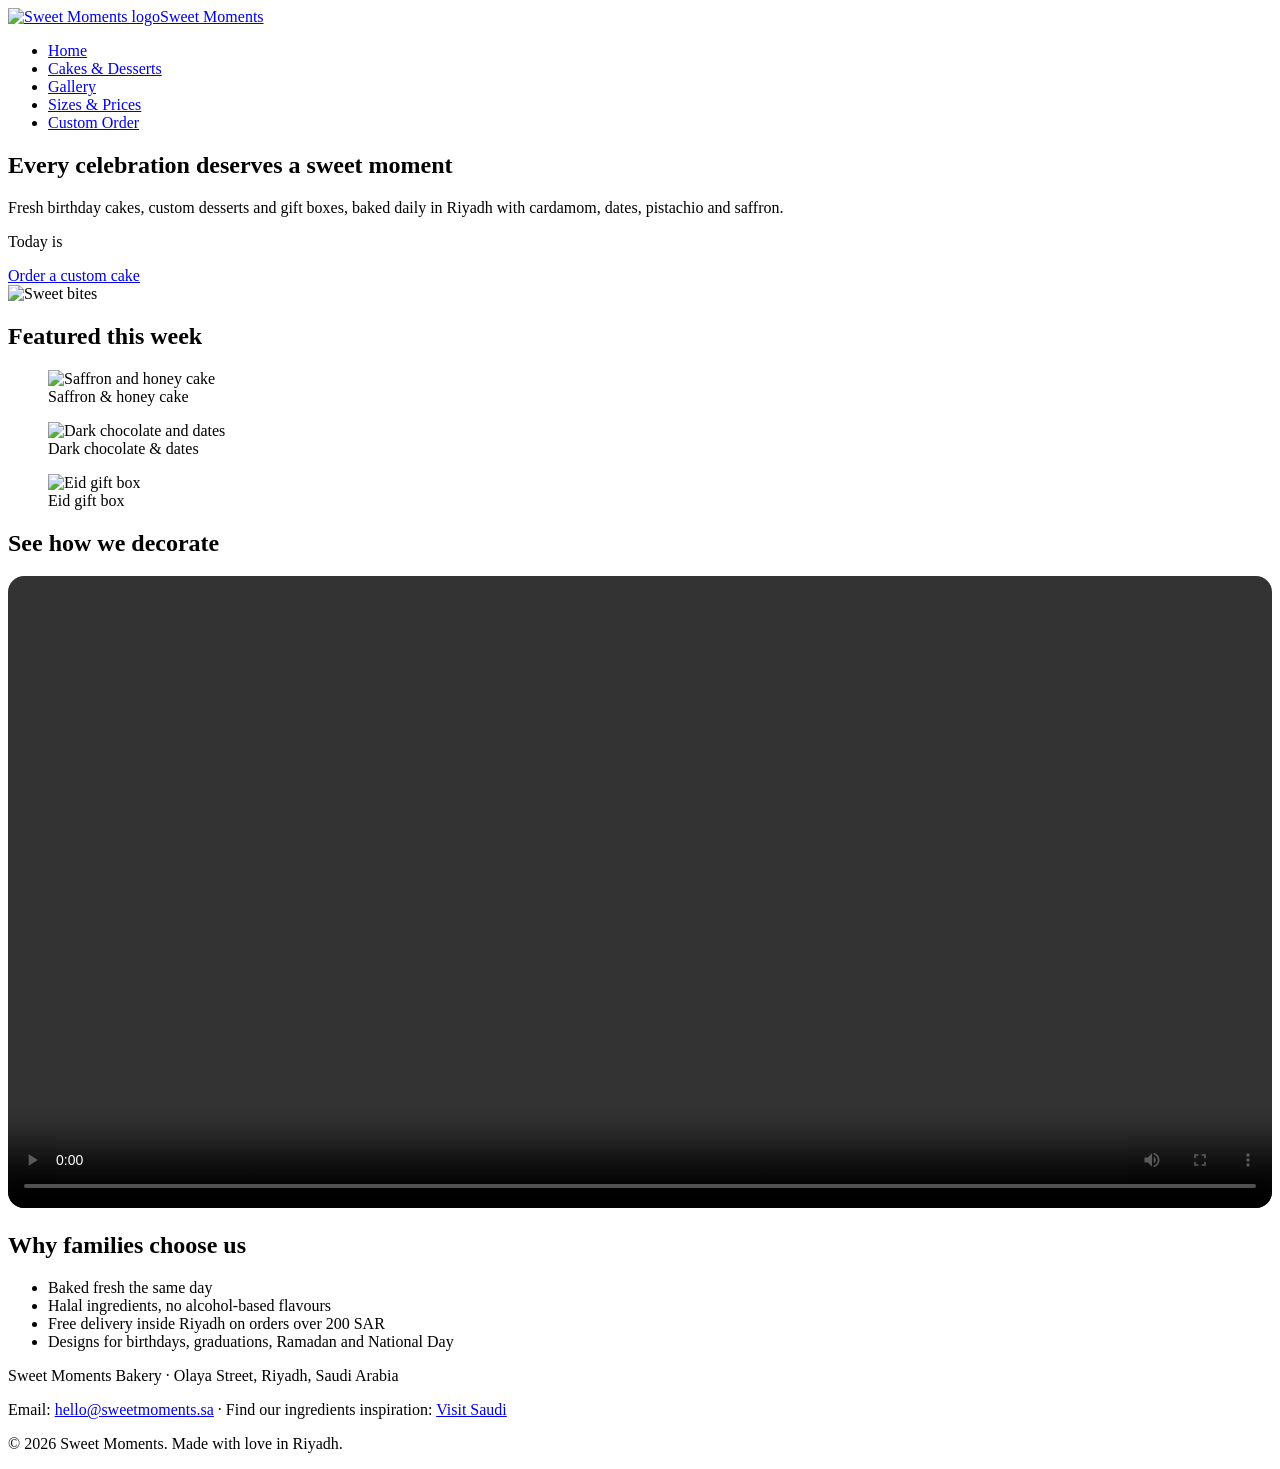
==== index.html @ bfe52db3 "Add files via upload" ====
<!DOCTYPE html>
<html lang="en"><head><meta charset="UTF-8"><meta name="viewport" content="width=device-width, initial-scale=1">
<title>Home | Sweet Moments – Riyadh</title><link rel="stylesheet" href="css/style.css"></head>
<body><header class="site-header"><a class="logo" href="index.html"><img src="https://img.magnific.com/premium-vector/flat-cartoon-lettering-sweet-moments-green-color-delightful-message-capturing-joyful-times_653461-4602.jpg?semt=ais_hybrid&amp;w=740&amp;q=80" alt="Sweet Moments logo" height="48"><span class="org-name">Sweet Moments</span></a>
<nav><ul><li><a href="index.html" class="active">Home</a></li><li><a href="cakes.html">Cakes &amp; Desserts</a></li><li><a href="gallery.html">Gallery</a></li><li><a href="prices.html">Sizes &amp; Prices</a></li><li><a href="order.html">Custom Order</a></li></ul></nav></header>
<main>
<section class="hero"><div><h1>Every celebration deserves a sweet moment</h1>
<p>Fresh birthday cakes, custom desserts and gift boxes, baked daily in Riyadh with cardamom, dates, pistachio and saffron.</p>
<p class="today">Today is <strong id="today-date"></strong></p>
<a class="btn" href="order.html">Order a custom cake</a></div>
<img class="round hover-zoom" src="https://mrbakeregypt.com/cdn/shop/files/mille-feuille-sweet-bites-nobg_1024x1024@2x.png?v=1781431925" alt="Sweet bites"></section>
<section class="card"><h2>Featured this week</h2><div class="grid">
<figure><img class="round" src="https://mrbakeregypt.com/cdn/shop/files/TruffleFruitCake-22cm-nobg_1024x1024@2x.png?v=1781689910" alt="Saffron and honey cake"><figcaption>Saffron &amp; honey cake</figcaption></figure>
<figure><img class="round" src="https://wholefoodsoulfoodkitchen.com/wp-content/uploads/2023/02/chocolate-dates-recipe-500x500.jpg" alt="Dark chocolate and dates"><figcaption>Dark chocolate &amp; dates</figcaption></figure>
<figure><img class="round" src="https://i.etsystatic.com/47996949/r/il/a5ef3b/6091791181/il_1588xN.6091791181_bpwm.jpg" alt="Eid gift box"><figcaption>Eid gift box</figcaption></figure></div></section>
<section class="card"><h2>See how we decorate</h2>
<div class="video-wrap">
<video controls width="100%" style="border-radius:16px">
  <source src="images/GG.mp4" type="video/mp4">
  Your browser does not support the video tag.
</video>
</div></section>
<section class="card"><h2>Why families choose us</h2><ul class="styled"><li>Baked fresh the same day</li><li>Halal ingredients, no alcohol-based flavours</li><li>Free delivery inside Riyadh on orders over 200 SAR</li><li>Designs for birthdays, graduations, Ramadan and National Day</li></ul></section></main>
<footer><p>Sweet Moments Bakery · Olaya Street, Riyadh, Saudi Arabia</p>
<p>Email: <a href="mailto:hello@sweetmoments.sa">hello@sweetmoments.sa</a> · Find our ingredients inspiration: <a href="https://www.visitsaudi.com/en" target="_blank" rel="noopener">Visit Saudi</a></p>
<p>&copy; 2026 Sweet Moments. Made with love in Riyadh.</p></footer>
<script src="js/script.js"></script></body></html>
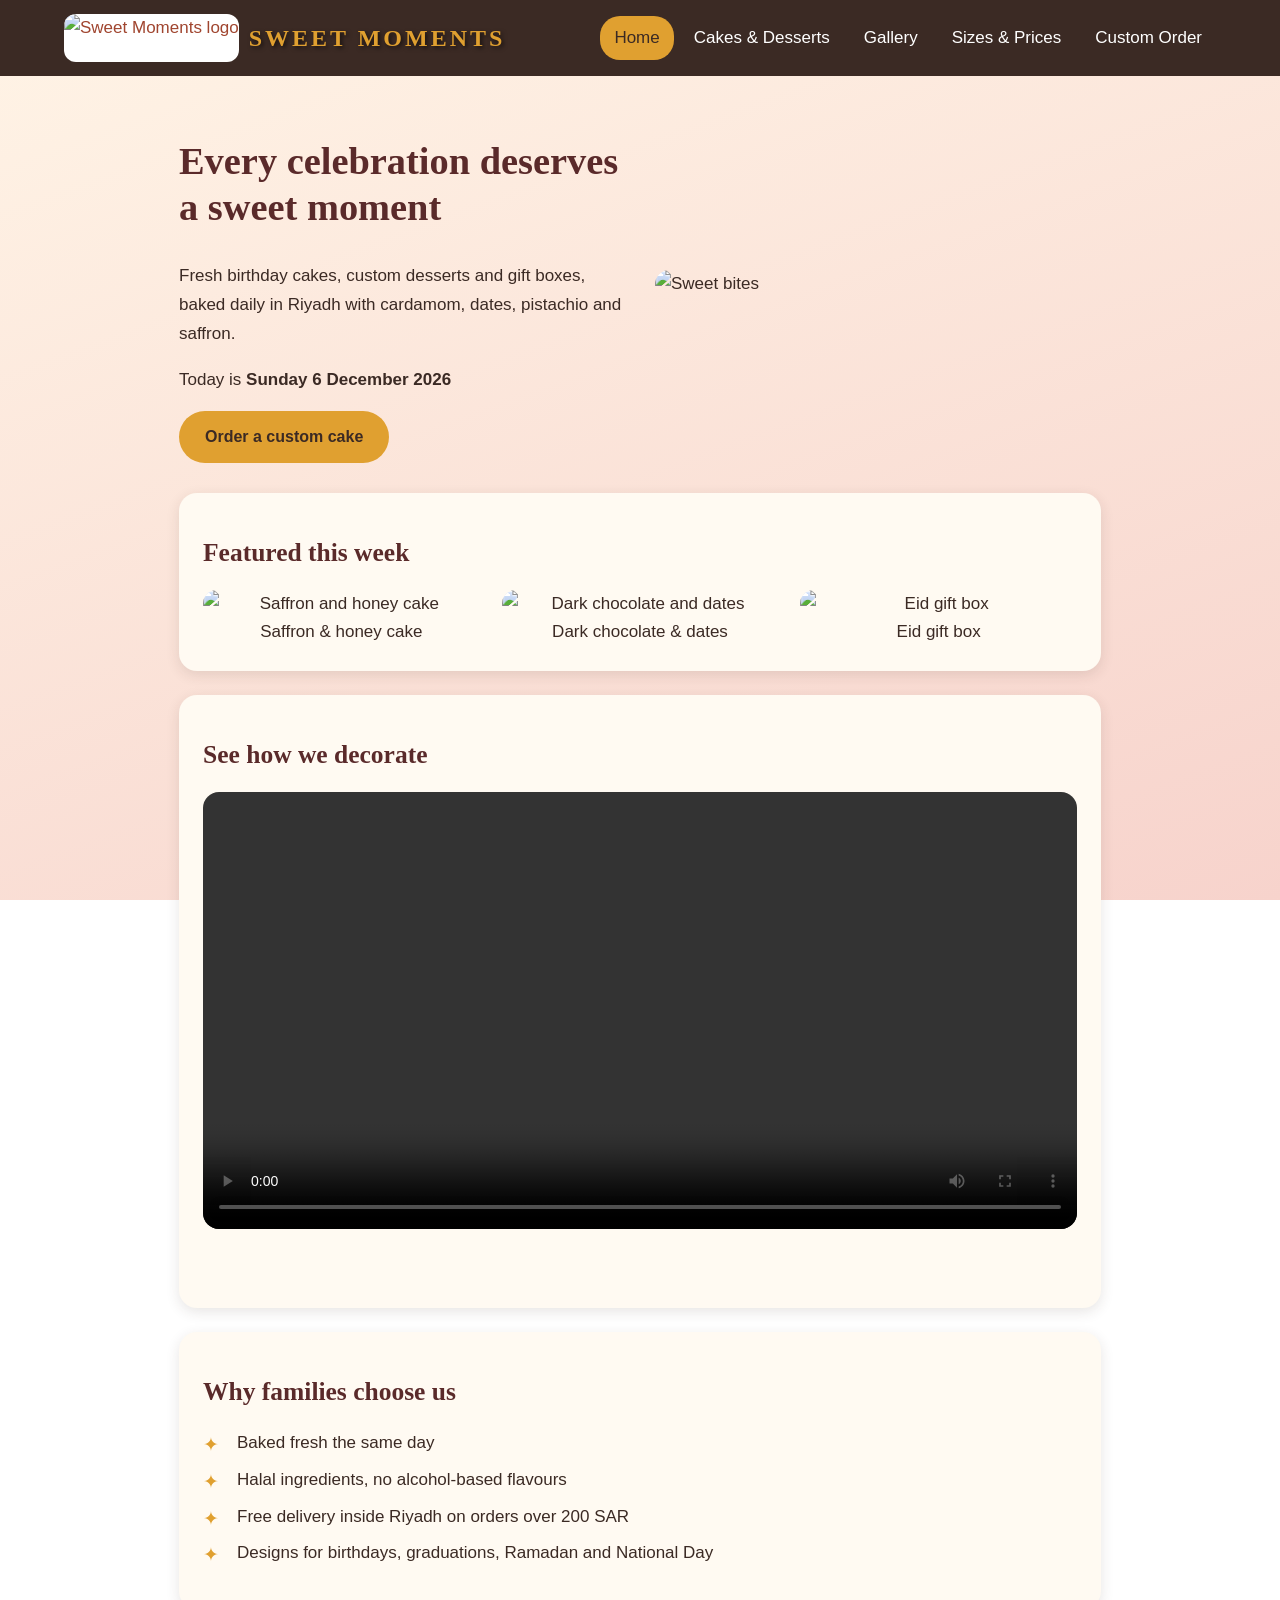
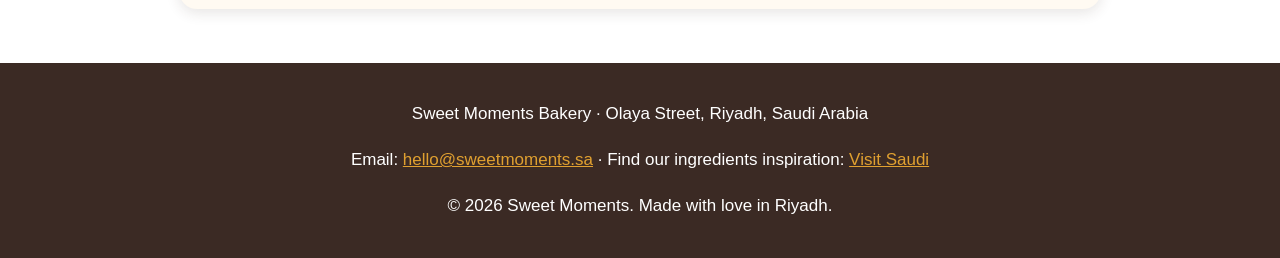
==== commit e28194c7: "Add files via upload" ====
--- a/index.html
+++ b/index.html
@@ -1,6 +1,6 @@
 <!DOCTYPE html>
 <html lang="en"><head><meta charset="UTF-8"><meta name="viewport" content="width=device-width, initial-scale=1">
-<title>Home | Sweet Moments – Riyadh</title><link rel="stylesheet" href="css/style.css"></head>
+<title>Home | Sweet Moments – Riyadh</title><link rel="stylesheet" href="style.css"></head>
 <body><header class="site-header"><a class="logo" href="index.html"><img src="https://img.magnific.com/premium-vector/flat-cartoon-lettering-sweet-moments-green-color-delightful-message-capturing-joyful-times_653461-4602.jpg?semt=ais_hybrid&amp;w=740&amp;q=80" alt="Sweet Moments logo" height="48"><span class="org-name">Sweet Moments</span></a>
 <nav><ul><li><a href="index.html" class="active">Home</a></li><li><a href="cakes.html">Cakes &amp; Desserts</a></li><li><a href="gallery.html">Gallery</a></li><li><a href="prices.html">Sizes &amp; Prices</a></li><li><a href="order.html">Custom Order</a></li></ul></nav></header>
 <main>
@@ -16,7 +16,7 @@
 <section class="card"><h2>See how we decorate</h2>
 <div class="video-wrap">
 <video controls width="100%" style="border-radius:16px">
-  <source src="images/GG.mp4" type="video/mp4">
+  <source src="GG.mp4" type="video/mp4">
   Your browser does not support the video tag.
 </video>
 </div></section>
@@ -24,4 +24,4 @@
 <footer><p>Sweet Moments Bakery · Olaya Street, Riyadh, Saudi Arabia</p>
 <p>Email: <a href="mailto:hello@sweetmoments.sa">hello@sweetmoments.sa</a> · Find our ingredients inspiration: <a href="https://www.visitsaudi.com/en" target="_blank" rel="noopener">Visit Saudi</a></p>
 <p>&copy; 2026 Sweet Moments. Made with love in Riyadh.</p></footer>
-<script src="js/script.js"></script></body></html>+<script src="script.js"></script></body></html>
--- a/style.css
+++ b/style.css
@@ -0,0 +1,48 @@
+
+:root{--brown:#3b2a24;--saffron:#e0a030;--rose:#f7d3cc;--pistachio:#dfeacf;--cream:#fffaf2}
+*{box-sizing:border-box}
+body{margin:0;font-family:"Segoe UI",Tahoma,Arial,sans-serif;font-size:17px;line-height:1.7;color:#3b2a24;
+background:linear-gradient(160deg,#fff4e6 0%,#f7d3cc 100%) fixed}
+h1,h2,h3{font-family:Georgia,"Times New Roman",serif;color:#5a2a2a;line-height:1.2}
+h1{font-size:2.4rem}
+.site-header{display:flex;flex-wrap:wrap;justify-content:space-between;align-items:center;gap:12px;padding:14px 5%;background:#3b2a24}
+.logo{display:flex;align-items:center;gap:10px;text-decoration:none}
+.logo img{border-radius:12px;background:#fff;height:48px;width:auto;object-fit:contain}
+.video-wrap{position:relative;aspect-ratio:16/9}
+.video-wrap iframe{position:absolute;inset:0;width:100%;height:100%;border:0;border-radius:16px}
+.org-name{text-transform:uppercase;letter-spacing:3px;font-size:1.5rem;font-weight:700;color:#e0a030;text-shadow:2px 2px 4px rgba(0,0,0,.6);font-family:Georgia,serif}
+nav ul{display:flex;flex-wrap:wrap;gap:6px;list-style:none;margin:0;padding:0}
+nav a{display:block;padding:8px 14px;border-radius:20px;color:#fff;text-decoration:none}
+nav a:hover,nav a.active{background:#e0a030;color:#3b2a24}
+main{max-width:1050px;margin:auto;padding:30px 5%}
+.hero{display:grid;grid-template-columns:1fr 1fr;gap:30px;align-items:center;margin-bottom:30px}
+.card{background:#fffaf2;border-radius:18px;padding:24px;margin:24px 0;box-shadow:0 4px 14px rgba(59,42,36,.12)}
+.grid{display:grid;grid-template-columns:repeat(auto-fit,minmax(220px,1fr));gap:22px}
+figure{margin:0;text-align:center}
+.round{border-radius:20px;max-width:100%;width:100%;height:auto;display:block}
+.hover-zoom{transition:transform .3s}
+.hover-zoom.enlarged{transform:scale(1.25);position:relative;z-index:5;box-shadow:0 10px 25px rgba(0,0,0,.3)}
+.btn{display:inline-block;background:#e0a030;color:#3b2a24;border:0;padding:12px 26px;border-radius:30px;font-size:1rem;font-weight:700;text-decoration:none;cursor:pointer}
+.btn:hover{background:#c98a1c}
+ul.styled{list-style:none;padding-left:0}
+ul.styled li{padding-left:34px;position:relative;margin:8px 0}
+ul.styled li::before{content:"\2726";position:absolute;left:0;color:#e0a030;font-size:1.2rem}
+ol.styled{counter-reset:s;list-style:none;padding-left:0}
+ol.styled li{counter-increment:s;padding-left:44px;position:relative;margin:10px 0}
+ol.styled li::before{content:counter(s);position:absolute;left:0;top:2px;width:30px;height:30px;line-height:30px;text-align:center;border-radius:50%;background:#e0a030;color:#3b2a24;font-weight:700}
+.right{text-align:right}
+.table-wrap{overflow-x:auto}
+table{width:100%;border-collapse:collapse;background:#fffaf2;border-radius:14px;overflow:hidden}
+caption{padding:8px;font-style:italic}
+th{background:#3b2a24;color:#e0a030;text-align:left}
+th,td{padding:12px 16px;border-bottom:1px solid #f0dcd0}
+tr:nth-child(even) td{background:#fdf0e6}
+form{display:grid;gap:14px}
+label{display:grid;gap:4px;font-weight:600}
+input,select,textarea{padding:10px;border:2px solid #e8c9b8;border-radius:10px;font:inherit}
+input:focus,select:focus,textarea:focus,a:focus{outline:3px solid #e0a030}
+.thanks{background:#dfeacf;padding:16px;border-radius:12px;font-weight:700}
+a{color:#a0452f}
+footer{background:#3b2a24;color:#fff;text-align:center;padding:20px 5%}
+footer a{color:#e0a030}
+@media(max-width:700px){.hero{grid-template-columns:1fr}h1{font-size:1.9rem}}
